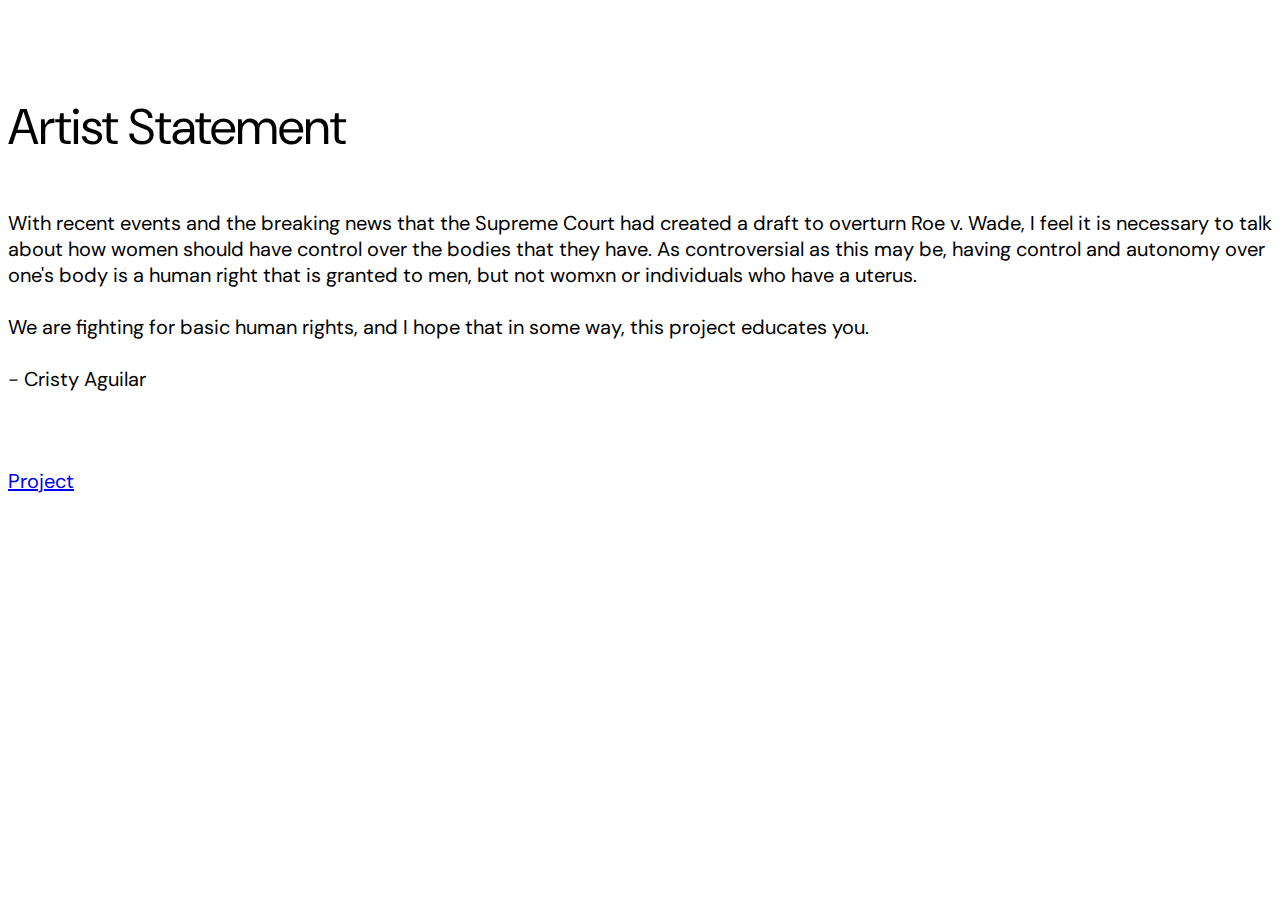
==== ArtistStatementFinalProject.html @ 9ffc813b "Uploading sketch with font, artist statement, functioning wireframe" ====
<!DOCTYPE>

<html lang="en">

<head>
  <link rel = "stylesheet"
  href="https://fonts.googleapis.com/css2?family=DM+Sans&family=Poppins:wght@200;300;400&display=swap">

<style>
background-color: rgb(255, 219, 206);
p {text-align: center;}

</style>
</head>
  <body>
    <br>
    <br>

<p style="font-family: 'DM Sans'; color:Black; font-size: 50px;">Artist Statement</p>


 <p style="font-family: 'DM Sans'; color:Black; font-size: 20px;">
 With recent events and the breaking news that the Supreme Court had created a draft to
 overturn Roe v. Wade, I feel it is necessary to talk about how women should have control
 over the bodies that they have.

 As controversial as this may be, having control and autonomy over one's body is a
 human right that is granted to men, but not womxn or individuals who have a uterus.

<br>
<br>
      We are fighting for basic human rights, and I hope that in some way, this project
	  educates you.
<br><br>
      - Cristy Aguilar</p>

<br>
<br>

 </p>
 <p style="font-family: 'DM Sans'; color:Black; font-size: 20px;"><a href="index.html"> Project

</body>
</html>
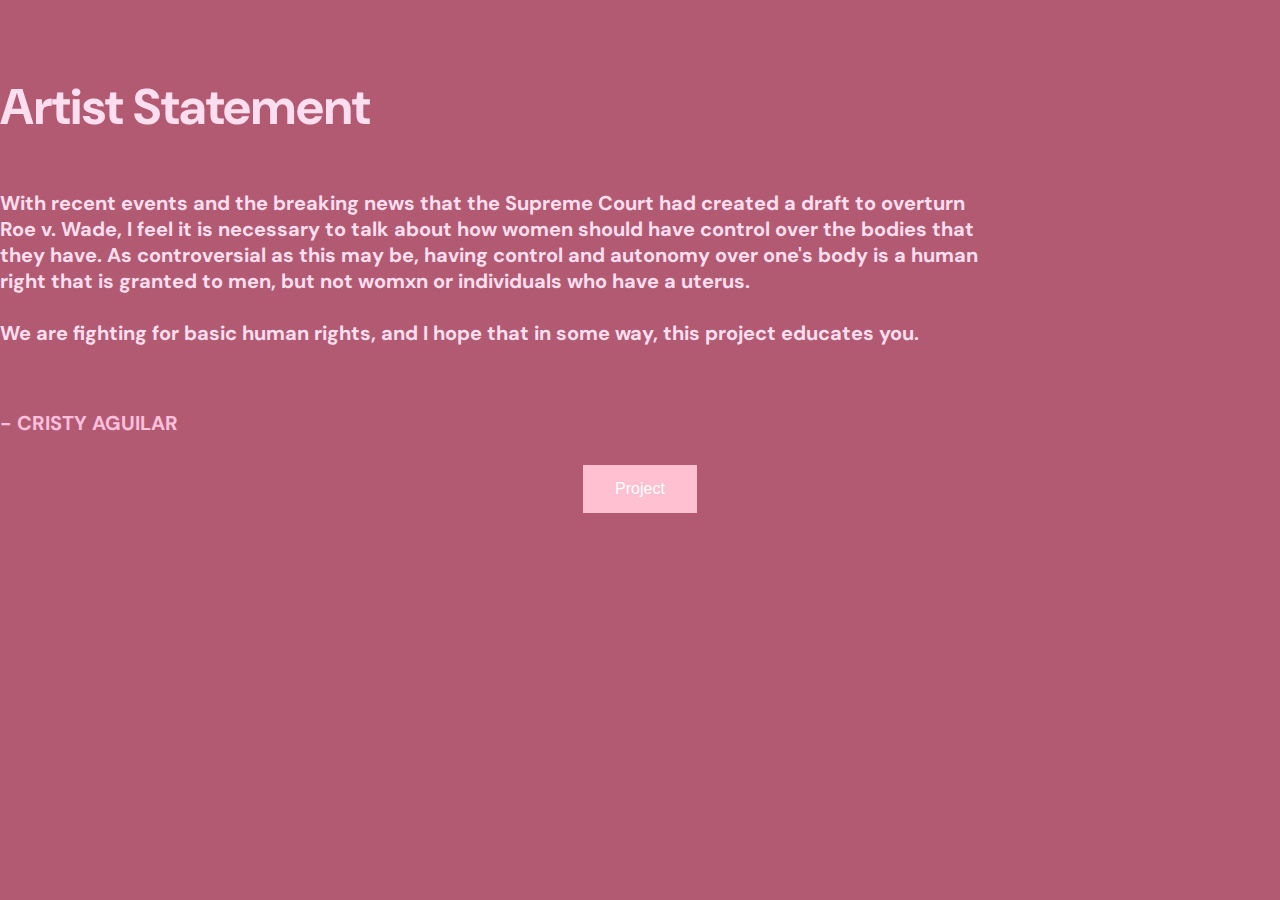
==== commit 7dc002fd: "Changing apperance & adding buttons" ====
--- a/ArtistStatementFinalProject.html
+++ b/ArtistStatementFinalProject.html
@@ -3,23 +3,39 @@
 <html lang="en">
 
 <head>
+  <body style = "background-color: rgb(179, 90, 115);">
+
   <link rel = "stylesheet"
   href="https://fonts.googleapis.com/css2?family=DM+Sans&family=Poppins:wght@200;300;400&display=swap">
+  <link rel="stylesheet" type="text/css" href="style.css">
+
 
 <style>
-background-color: rgb(255, 219, 206);
+h6 {text-align: center;}
 p {text-align: center;}
 
+div {
+  width: 1000px;
+}
+
+div.a{
+  text-align:left;
+
+  word-wrap: break-word;
+}
+
+
 </style>
+
 </head>
-  <body>
+  <h6>
     <br>
     <br>
 
-<p style="font-family: 'DM Sans'; color:Black; font-size: 50px;">Artist Statement</p>
+<p style="font-family: 'DM Sans'; color:#ffdfef; font-size: 50px; text-align:left;"> Artist Statement </p>
 
 
- <p style="font-family: 'DM Sans'; color:Black; font-size: 20px;">
+ <div class = "a"><p style="font-family: 'DM Sans'; color:#ffdfef; font-size: 20px; text-align: left;">
  With recent events and the breaking news that the Supreme Court had created a draft to
  overturn Roe v. Wade, I feel it is necessary to talk about how women should have control
  over the bodies that they have.
@@ -30,15 +46,15 @@
 <br>
 <br>
       We are fighting for basic human rights, and I hope that in some way, this project
-	  educates you.
+	  educates you.</div>
 <br><br>
-      - Cristy Aguilar</p>
+<p style="font-family: 'DM Sans'; color:#ffc0de; font-size: 20px; text-align:left;">
 
-<br>
-<br>
+      - CRISTY AGUILAR</p>
+</h6>
 
- </p>
- <p style="font-family: 'DM Sans'; color:Black; font-size: 20px;"><a href="index.html"> Project
+ <p style="font-family: 'DM Sans'; color:Black; font-size: 20px;"><a href="index.html">
 
-</body>
-</html>
+<button class="button button2">Project</button>
+
+</body> </html>
--- a/style.css
+++ b/style.css
@@ -0,0 +1,38 @@
+html, body {
+  margin: 0;
+  padding: 0;
+  background-color: rgb(179, 90, 115);
+}
+canvas {
+  display: block;
+  margin-left: auto;
+  margin-right: auto;
+  border-radius: 40px
+}
+
+.button1 {
+  border: none;
+  color: white;
+  padding: 15px 32px;
+  text-align: center;
+  text-decoration: none;
+  display: inline-block;
+  font-size: 16px;
+  margin: 4px 2px;
+  cursor: pointer;
+}
+
+.button2 {
+  border: none;
+  color: white;
+  padding: 15px 32px;
+  text-align: center;
+  text-decoration: none;
+  display: inline-block;
+  font-size: 16px;
+  margin: 4px 2px;
+  cursor: pointer;
+}
+
+.button1{background-color: #ffc0d2;}
+.button2{background-color: #ffc0d2;}
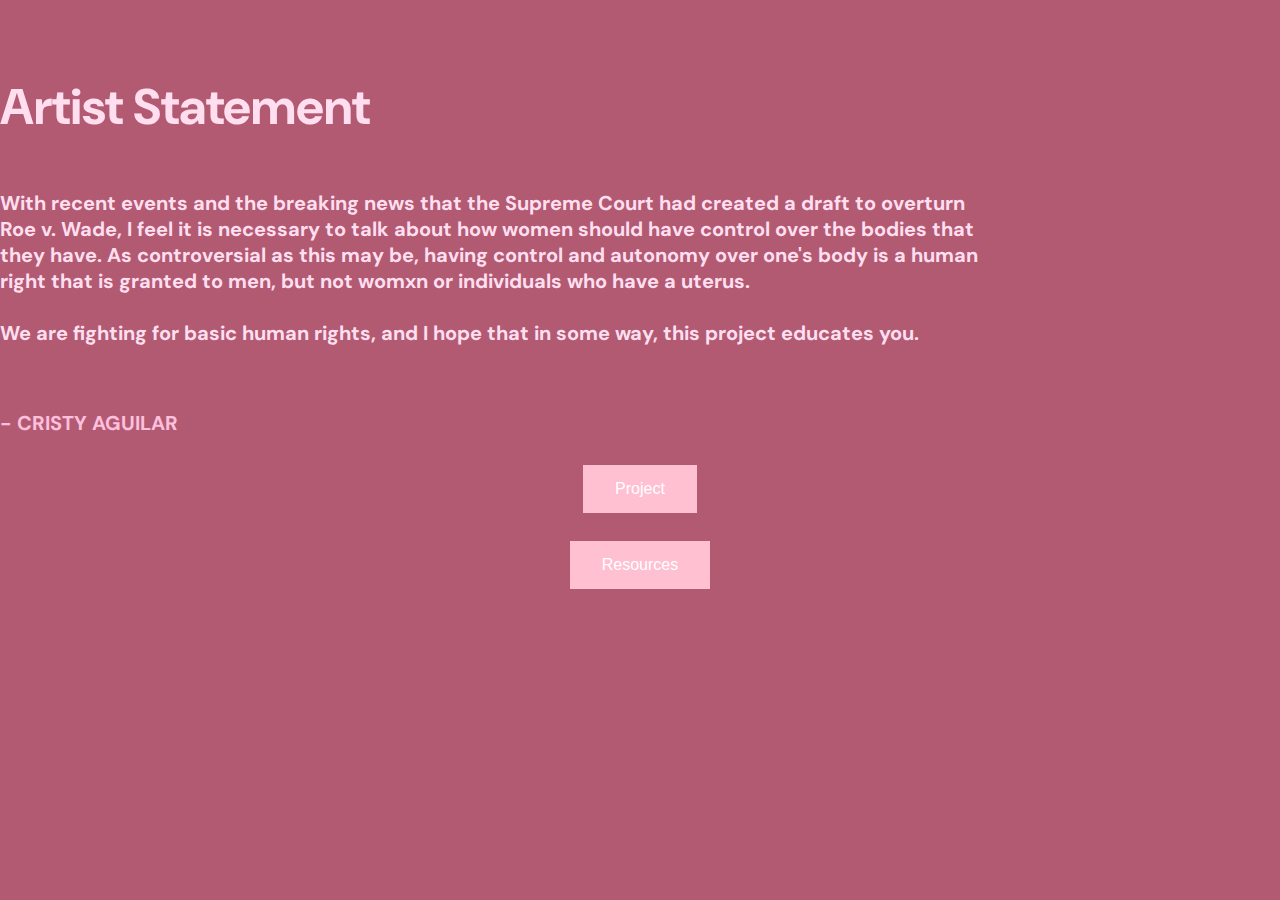
==== commit af01db4b: "Adding a 3rd Page" ====
--- a/ArtistStatementFinalProject.html
+++ b/ArtistStatementFinalProject.html
@@ -53,8 +53,10 @@
       - CRISTY AGUILAR</p>
 </h6>
 
- <p style="font-family: 'DM Sans'; color:Black; font-size: 20px;"><a href="index.html">
-
+<p style="font-family: 'DM Sans'; color:Black; font-size: 20px;"><a href="index.html">
 <button class="button button2">Project</button>
 
+<p style ="font-family: 'DM Sans'; color:Black: font-size:20px;"><a href="resource.html">
+<button class = "button button3">Resources</button>
+
 </body> </html>
--- a/style.css
+++ b/style.css
@@ -34,5 +34,31 @@
   cursor: pointer;
 }
 
+.button3 {
+  border: none;
+  color: white;
+  padding: 15px 32px;
+  text-align: left;
+  text-decoration: none;
+  display: inline-block;
+  font-size: 16px;
+  margin: 4px 2px;
+  cursor: pointer;
+}
+
+.button4 {
+  border: none;
+  color: white;
+  padding: 15px 32px;
+  text-align: center;
+  text-decoration: none;
+  display: inline-block;
+  font-size: 16px;
+  margin: 4px 2px;
+  cursor: pointer;
+}
+
 .button1{background-color: #ffc0d2;}
 .button2{background-color: #ffc0d2;}
+.button3{background-color: #ffc0d2;}
+.button4{background-color: #ffc0d2;}
